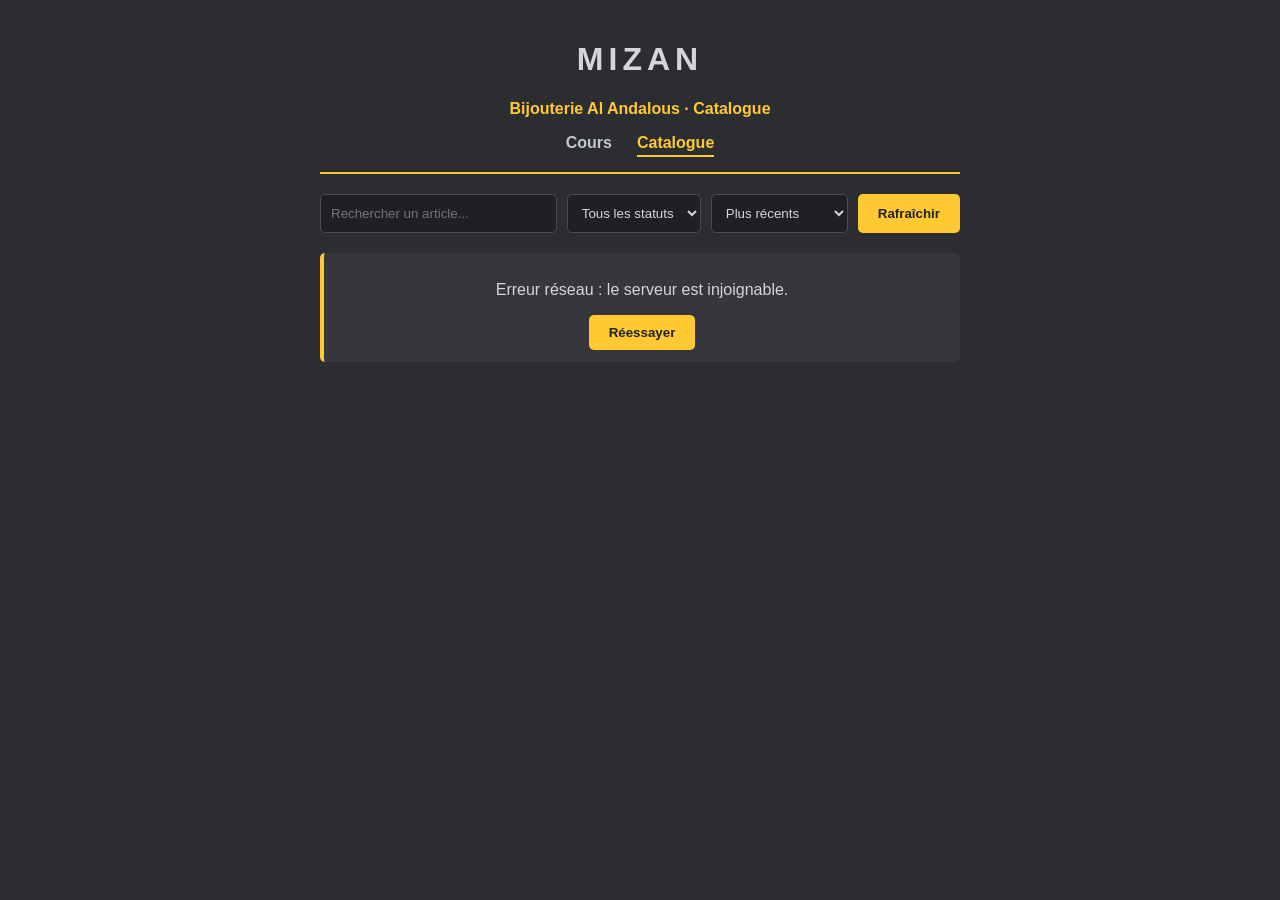
==== catalogue.html @ 118af807 "feat:us 01 and 02 done" ====
<!DOCTYPE html>
<html lang="fr">
<head>
    <meta charset="UTF-8">
    <meta name="viewport" content="width=device-width, initial-scale=1.0">
    <title>Catalogue — Bijouterie Al Andalous</title>
    <link rel="stylesheet" href="css/style.css">
</head>
<body>
    <div class="container">

        <!-- En-tête et menu -->
        <header class="site-header">
            <h1>Mizan</h1>
            <p class="subtitle">Bijouterie Al Andalous · Catalogue</p>
    <nav class="site-nav">
                <a href="index.html">Cours</a>
                <a href="catalogue.html" class="active">Catalogue</a>
            </nav>
        </header>

        <!-- Recherche, filtre et tri -->
        <div class="catalogue-controls">
            <input type="search" id="search-input" placeholder="Rechercher un article...">

            <select id="status-filter">
                <option value="all">Tous les statuts</option>
                <option value="available">Disponible</option>
                <option value="reserved">Réservé</option>
                <option value="sold">Vendu</option>
            </select>

            <select id="sort-select">
                <option value="date-desc">Plus récents</option>
                <option value="title-asc">Titre (A → Z)</option>
                <option value="price-asc">Prix croissant</option>
                <option value="price-desc">Prix décroissant</option>
            </select>

            <button id="refresh-btn">Rafraîchir</button>
        </div>

        <!-- Bandeau hors-ligne (US-07), caché au départ -->
        <div id="offline-banner" hidden></div>

        <!-- Message : chargement, erreur ou succès -->
        <div id="catalogue-status" hidden>
            <p id="catalogue-message"></p>
            <button id="catalogue-retry" hidden>Réessayer</button>
        </div>

        <!-- La liste des articles -->
        <div id="catalogue-container"></div>
                <!-- Bouton affiché quand la recherche ne trouve rien -->
        <div class="center">
            <button id="reset-filters" hidden>Réinitialiser les filtres</button>
        </div>

    </div>

    <script type="module" src="js/backoffice/app.js"></script>
</body>
</html>
---- css/style.css ----
/* ===== La page ===== */
body {
    font-family: Arial, sans-serif;
    background-color: #2b2d31;   /* gris foncé */
    color: #d4d6da;              /* argent */
    margin: 0;
    padding: 20px;
}

/* La boîte au centre du site */
.container {
    max-width: 640px;
    margin: 0 auto;
}
#last-update {
    text-align: center;
    color: #c4c7cc;
    font-size: 14px;
    margin-bottom: 15px;
}
/* ===== Le haut de la page ===== */
.site-header {
    text-align: center;
    border-bottom: 2px solid #ffc933;   /* ligne jaune */
    margin-bottom: 20px;
    padding-bottom: 15px;
}

h1 {
    color: #d4d6da;
    letter-spacing: 5px;
    text-transform: uppercase;
}

.subtitle {
    color: #ffc933;              /* jaune */
    font-weight: bold;
}

#datetime-container {
    color: #9a9da4;              /* gris clair */
    font-size: 14px;
}

/* ===== Devise et bouton ===== */
.controls {
    display: flex;
    justify-content: center;
    align-items: center;
    gap: 15px;
    margin-bottom: 20px;
}

.currency-group {
    display: flex;
    align-items: center;
    gap: 10px;
}

/* ===== Listes, champs et boutons ===== */
select, input {
    background-color: #1f2023;
    color: #d4d6da;
    border: 1px solid #4a4d54;
    border-radius: 5px;
    padding: 10px;
}

button {
    background-color: #ffc933;   /* jaune */
    color: #222222;
    border: none;
    border-radius: 5px;
    padding: 10px 20px;
    font-weight: bold;
    cursor: pointer;
}

button:hover {
    background-color: #e0ac12;   /* jaune plus foncé */
}

button:disabled {
    opacity: 0.5;
    cursor: not-allowed;
}

/* ===== Message de chargement ou d'erreur ===== */
#status {
    background-color: #35373c;
    border-left: 4px solid #ffc933;
    border-radius: 5px;
    padding: 12px;
    margin-bottom: 20px;
    text-align: center;
}

/* ===== Cartes de prix ===== */
.price-card {
    background-color: #35373c;
    border: 1px solid #4a4d54;
    border-radius: 10px;
    padding: 15px;
    margin-bottom: 12px;
    text-align: center;
}

.price-card h2 {
    color: #9a9da4;
    font-size: 14px;
    text-transform: uppercase;
}

.price-card h3 {
    font-size: 26px;
}

/* Hausse : trait vert à gauche */
.card-up {
    border-left: 6px solid #4ade80;
}

/* Baisse : trait rouge à gauche */
.card-down {
    border-left: 6px solid #f87171;
}

.trend-up {
    color: #4ade80;   /* vert */
}

.trend-down {
    color: #f87171;   /* rouge */
}

.variation-badge {
    font-weight: bold;
}

/* ===== Estimateur de bijou ===== */
.card {
    background-color: #35373c;
    border: 1px solid #4a4d54;
    border-radius: 10px;
    padding: 20px;
    margin-top: 20px;
}

.card h3 {
    color: #ffc933;
    text-align: center;
}

.form-group {
    display: flex;
    flex-direction: column;
    margin-bottom: 12px;
}

.form-group label {
    color: #9a9da4;
    margin-bottom: 5px;
}

.card select,
.card input {
    width: 100%;
    box-sizing: border-box;
}

.card p {
    text-align: center;
}

#estimate {
    color: #ffc933;
    font-weight: bold;
    font-size: 20px;
}

/* Message d'erreur sous le champ poids */
.error {
    color: #f87171;
    font-size: 14px;
}
css
/* Contour jaune quand on clique dans un champ */
select:focus, input:focus {
    outline: none;
    border-color: #ffc933;
}

/* ===== Historique ===== */
.history-buttons {
    display: flex;
    justify-content: center;
    gap: 10px;
    margin-bottom: 15px;
}

/* Le graphique : barres côte à côte, collées en bas */
#history-chart {
    display: flex;
    align-items: flex-end;
    gap: 4px;
    height: 180px;
    padding: 10px 10px 0 10px;
    border-bottom: 2px solid #ffc933;
}

.history-column {
    flex: 1;
    height: 100%;
    display: flex;
    align-items: flex-end;
}

.history-bar {
    width: 100%;
    background-color: #ffc933;
    border-radius: 3px 3px 0 0;
}

/* Les dates sous le graphique */
#history-labels {
    display: flex;
    gap: 4px;
    padding: 0 10px;
}

#history-labels div {
    flex: 1;
    text-align: center;
    font-size: 11px;
    color: #c4c7cc;
    margin-top: 6px;
}

/* ===== Menu entre les pages ===== */
.site-nav {
    display: flex;
    justify-content: center;
    gap: 25px;
    margin-top: 14px;
}

.site-nav a {
    color: #c4c7cc;
    text-decoration: none;
    font-weight: bold;
    padding-bottom: 3px;
    border-bottom: 2px solid transparent;
}

.site-nav a:hover,
.site-nav a.active {
    color: #ffc933;
    border-bottom: 2px solid #ffc933;
}

/* ===== Barre de recherche, filtre et tri du catalogue ===== */
.catalogue-controls {
    display: flex;
    flex-wrap: wrap;
    gap: 10px;
    margin-bottom: 20px;
}

.catalogue-controls input {
    flex: 1;
    min-width: 180px;
}
/* ===== Messages du catalogue ===== */
#catalogue-status {
    background-color: #35373c;
    border-left: 4px solid #ffc933;
    border-radius: 5px;
    padding: 12px;
    margin-bottom: 20px;
    text-align: center;
}

.empty-message {
    text-align: center;
    color: #c4c7cc;
}

/* ===== Cartes des articles ===== */
.article-card {
    background-color: #35373c;
    border: 1px solid #4a4d54;
    border-radius: 10px;
    padding: 16px 20px;
    margin-bottom: 12px;
}

.article-card h3 {
    margin: 0 0 8px 0;
    color: #ffc933;
}

.article-description {
    margin: 8px 0;
    color: #c4c7cc;
}

.article-price {
    margin: 8px 0 0 0;
    font-size: 20px;
    font-weight: bold;
}

.article-date {
    margin: 4px 0 0 0;
    font-size: 13px;
    color: #9a9da4;
}

/* Les étiquettes de statut */
.badge {
    display: inline-block;
    padding: 3px 10px;
    border-radius: 12px;
    font-size: 12px;
    font-weight: bold;
}

.badge-available { background-color: #4ade80; color: #1a1a1a; }
.badge-reserved  { background-color: #ffc933; color: #1a1a1a; }
.badge-sold      { background-color: #9a9da4; color: #1a1a1a; }
.center {
    text-align: center;
}
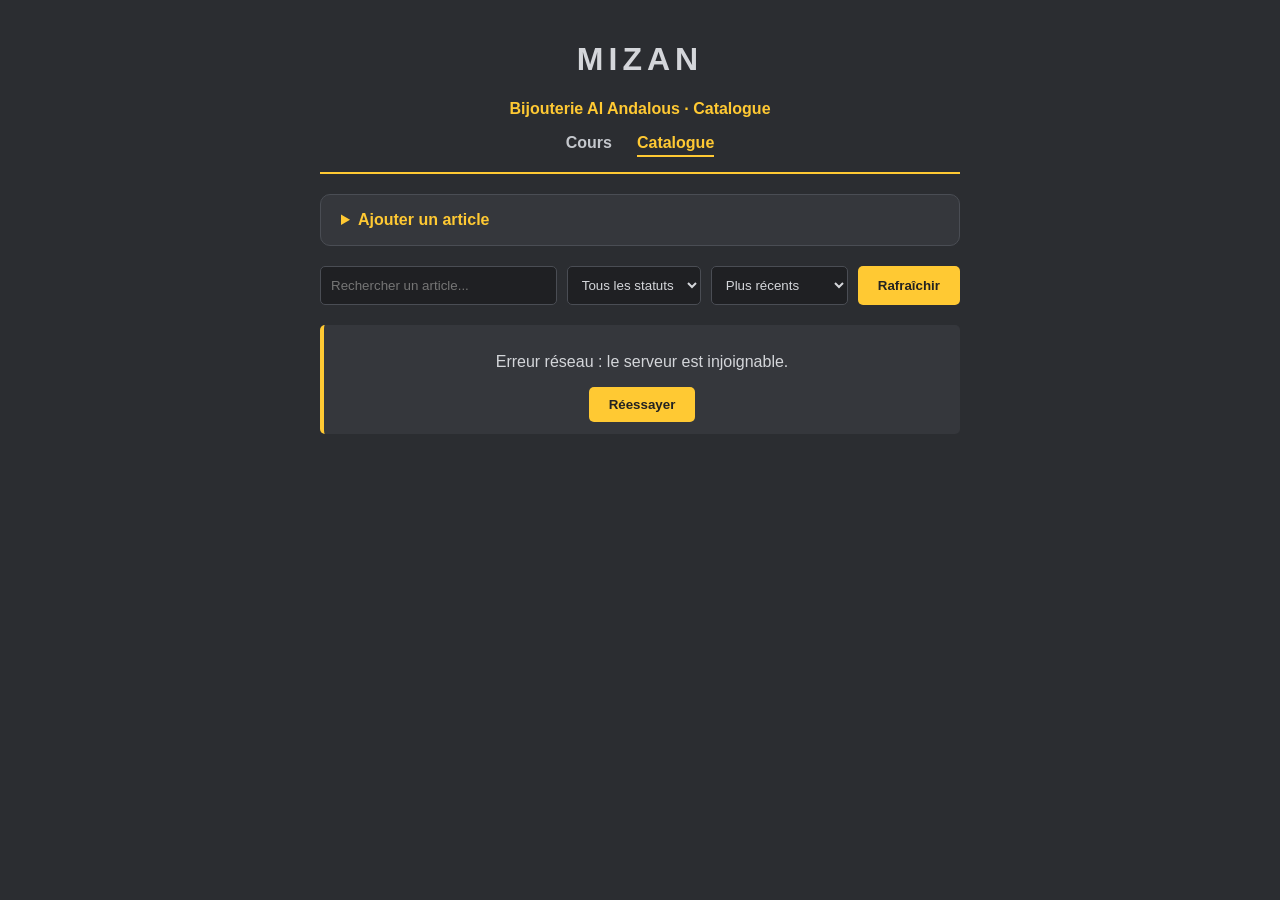
==== commit 781f2b63: "us-03 : création d'un article avec formulaire validé" ====
--- a/catalogue.html
+++ b/catalogue.html
@@ -18,6 +18,41 @@
                 <a href="catalogue.html" class="active">Catalogue</a>
             </nav>
         </header>
+                <!-- Formulaire : ajouter un article -->
+        <details class="form-card" id="form-section">
+            <summary>Ajouter un article</summary>
+
+            <form id="article-form" novalidate>
+                <div class="form-group">
+                    <label for="article-title">Titre</label>
+                    <input type="text" id="article-title" autocomplete="off">
+                    <p class="field-error" id="title-error"></p>
+                </div>
+
+                <div class="form-group">
+                    <label for="article-description">Description</label>
+                    <textarea id="article-description" rows="3"></textarea>
+                    <p class="field-error" id="description-error"></p>
+                </div>
+
+                <div class="form-group">
+                    <label for="article-price">Prix (MAD)</label>
+                    <input type="number" id="article-price" step="0.01">
+                    <p class="field-error" id="price-error"></p>
+                </div>
+
+                <div class="form-group">
+                    <label for="article-status">Statut</label>
+                    <select id="article-status" autocomplete="off">
+                        <option value="available">Disponible</option>
+                        <option value="reserved">Réservé</option>
+                        <option value="sold">Vendu</option>
+                    </select>
+                </div>
+
+                <button type="submit" id="article-submit">Ajouter l'article</button>
+            </form>
+        </details>
 
         <!-- Recherche, filtre et tri -->
         <div class="catalogue-controls">
@@ -45,6 +80,8 @@
 
         <!-- Message : chargement, erreur ou succès -->
         <div id="catalogue-status" hidden>
+                    <!-- Message après une action (ajout, modification, suppression) -->
+        <p id="action-message" hidden></p>
             <p id="catalogue-message"></p>
             <button id="catalogue-retry" hidden>Réessayer</button>
         </div>
--- a/css/style.css
+++ b/css/style.css
@@ -330,4 +330,84 @@
 .badge-sold      { background-color: #9a9da4; color: #1a1a1a; }
 .center {
     text-align: center;
+}
+/* ===== Formulaire d'ajout ===== */
+.form-card {
+    background-color: #35373c;
+    border: 1px solid #4a4d54;
+    border-radius: 10px;
+    padding: 16px 20px;
+    margin-bottom: 20px;
+}
+
+.form-card summary {
+    cursor: pointer;
+    font-weight: bold;
+    color: #ffc933;
+}
+
+.form-card form {
+    margin-top: 15px;
+}
+
+.form-card input,
+.form-card textarea,
+.form-card select {
+    width: 100%;
+    box-sizing: border-box;
+}
+
+textarea {
+    padding: 10px;
+    font-size: 0.95rem;
+    font-family: inherit;
+    border-radius: 6px;
+    border: 1px solid #4a4d54;
+    background-color: #1f2023;
+    color: #d4d6da;
+    resize: vertical;
+}
+
+.field-error {
+    color: #f87171;
+    font-size: 13px;
+    min-height: 16px;
+    margin: 4px 0 0 0;
+}
+
+/* ===== Message après une action ===== */
+.action-message {
+    padding: 12px;
+    border-radius: 6px;
+    margin-bottom: 20px;
+    text-align: center;
+    font-weight: bold;
+}
+
+.action-message.success {
+    background-color: #16351f;
+    border-left: 4px solid #4ade80;
+}
+
+.action-message.error {
+    background-color: #3b1d1d;
+    border-left: 4px solid #f87171;
+}
+
+/* ===== Petit cercle qui tourne pendant l'envoi ===== */
+button.loading::after {
+    content: "";
+    display: inline-block;
+    width: 12px;
+    height: 12px;
+    margin-left: 8px;
+    border: 2px solid #1a1a1a;
+    border-top-color: transparent;
+    border-radius: 50%;
+    animation: spin 0.8s linear infinite;
+    vertical-align: middle;
+}
+
+@keyframes spin {
+    to { transform: rotate(360deg); }
 }
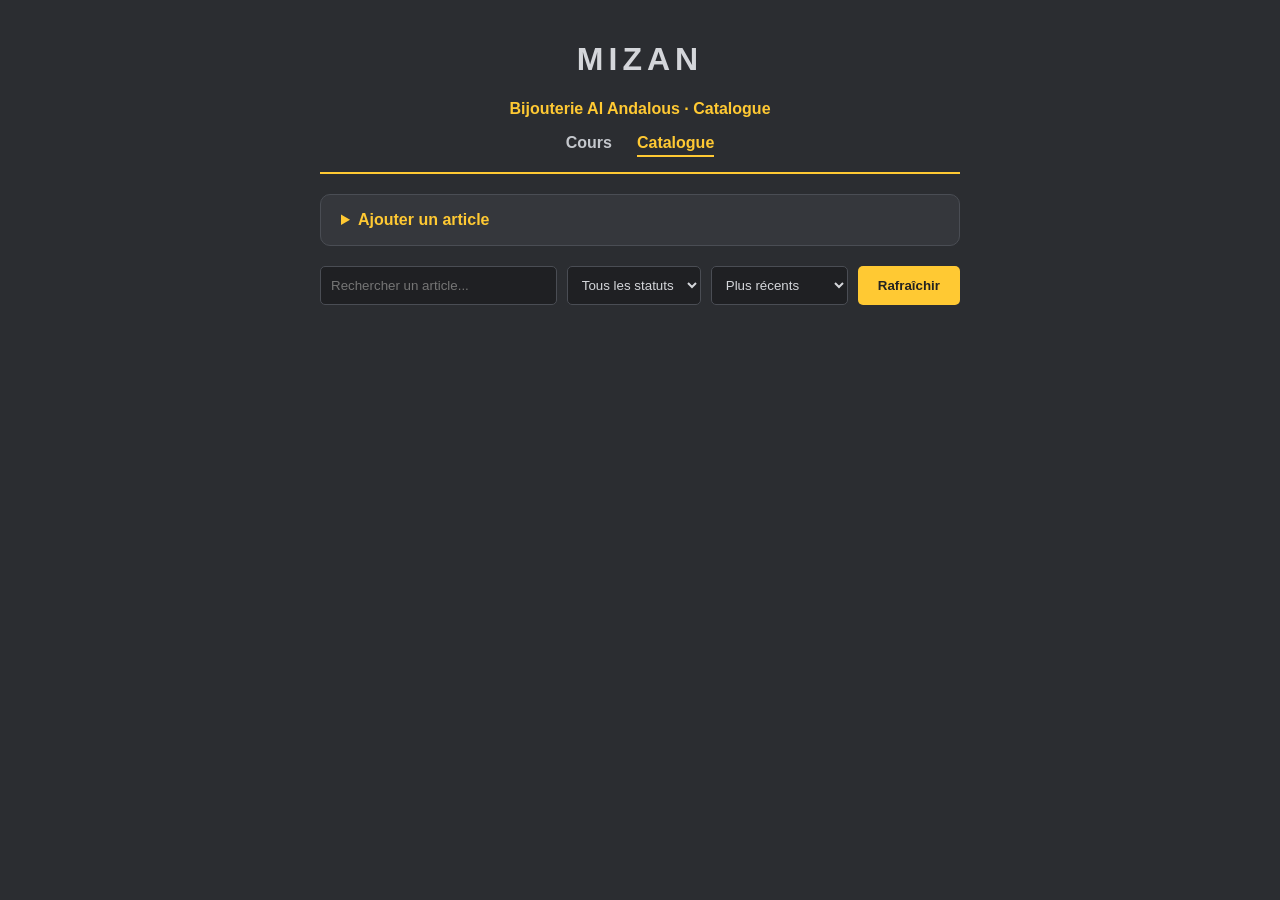
==== commit 5746ce95: "us-06 : squelette de chargement et erreurs différenciées" ====
--- a/catalogue.html
+++ b/catalogue.html
@@ -20,7 +20,7 @@
         </header>
                 <!-- Formulaire : ajouter un article -->
         <details class="form-card" id="form-section">
-            <summary>Ajouter un article</summary>
+                        <summary id="form-title">Ajouter un article</summary>
 
             <form id="article-form" novalidate>
                 <div class="form-group">
@@ -51,6 +51,7 @@
                 </div>
 
                 <button type="submit" id="article-submit">Ajouter l'article</button>
+                                <button type="button" id="article-cancel" hidden>Annuler la modification</button>
             </form>
         </details>
 
@@ -79,8 +80,12 @@
         <div id="offline-banner" hidden></div>
 
         <!-- Message : chargement, erreur ou succès -->
+               <!-- Message : chargement ou erreur -->
         <div id="catalogue-status" hidden>
-                    <!-- Message après une action (ajout, modification, suppression) -->
+            <p id="catalogue-message"></p>
+            <p id="catalogue-hint" hidden></p>
+            <button id="catalogue-retry" hidden>Réessayer</button>
+        </div>
         <p id="action-message" hidden></p>
             <p id="catalogue-message"></p>
             <button id="catalogue-retry" hidden>Réessayer</button>
@@ -94,7 +99,17 @@
         </div>
 
     </div>
-
+    <!-- Fenêtre de confirmation (cachée au départ) -->
+    <div id="modal-overlay" class="modal-overlay" hidden>
+        <div class="modal" role="dialog" aria-modal="true" aria-labelledby="modal-title">
+            <h3 id="modal-title"></h3>
+            <p id="modal-text"></p>
+            <div class="modal-buttons">
+                <button id="modal-cancel">Annuler</button>
+                <button id="modal-confirm" class="btn-danger">Supprimer</button>
+            </div>
+        </div>
+    </div>
     <script type="module" src="js/backoffice/app.js"></script>
 </body>
 </html>
--- a/css/style.css
+++ b/css/style.css
@@ -410,4 +410,117 @@
 
 @keyframes spin {
     to { transform: rotate(360deg); }
+}
+/* ===== Changement rapide sur la carte ===== */
+.article-actions {
+    flex-wrap: wrap;
+}
+
+.quick-edit {
+    display: flex;
+    flex-wrap: wrap;
+    align-items: center;
+    gap: 8px;
+    margin-top: 12px;
+    padding-top: 12px;
+    border-top: 1px solid #4a4d54;
+}
+
+.quick-edit .price-input {
+    width: 110px;
+}
+
+/* Message "en cours" */
+.action-message.info {
+    background-color: #35373c;
+    border-left: 4px solid #ffc933;
+}
+/* ===== Fenêtre de confirmation ===== */
+.modal-overlay {
+    position: fixed;
+    top: 0;
+    left: 0;
+    width: 100%;
+    height: 100%;
+    background-color: rgba(0, 0, 0, 0.6);
+    display: flex;
+    justify-content: center;
+    align-items: center;
+    z-index: 100;
+}
+
+.modal-overlay[hidden] {
+    display: none;
+}
+
+.modal {
+    background-color: #35373c;
+    border: 1px solid #4a4d54;
+    border-radius: 10px;
+    padding: 24px;
+    max-width: 380px;
+    width: 90%;
+    text-align: center;
+}
+
+.modal h3 {
+    margin-top: 0;
+    color: #ffc933;
+}
+
+.modal-buttons {
+    display: flex;
+    justify-content: center;
+    gap: 12px;
+    margin-top: 20px;
+}
+
+.btn-danger {
+    background-color: #f87171;
+    border-color: #f87171;
+    color: #1a1a1a;
+}
+
+.btn-danger:hover {
+    background-color: #ef4444;
+    border-color: #ef4444;
+}
+/* ===== Bandeau hors-ligne ===== */
+#offline-banner {
+    background-color: #3b2f10;
+    border-left: 4px solid #ffc933;
+    border-radius: 6px;
+    padding: 10px;
+    margin-bottom: 20px;
+    text-align: center;
+    font-size: 14px;
+}
+/* ===== Squelette de chargement ===== */
+.skeleton-card {
+    height: 130px;
+    border-radius: 10px;
+    margin-bottom: 12px;
+    background: linear-gradient(90deg, #35373c 25%, #404247 50%, #35373c 75%);
+    background-size: 200% 100%;
+    animation: skeleton-pulse 1.2s infinite;
+}
+
+@keyframes skeleton-pulse {
+    from { background-position: 200% 0; }
+    to   { background-position: -200% 0; }
+}
+
+/* ===== Erreur : trait rouge, titre en gras, conseil en gris ===== */
+#catalogue-status.is-error {
+    border-left-color: #f87171;
+}
+
+#catalogue-status.is-error #catalogue-message {
+    font-weight: bold;
+}
+
+#catalogue-hint {
+    margin: 6px 0 12px 0;
+    font-size: 14px;
+    color: #c4c7cc;
 }
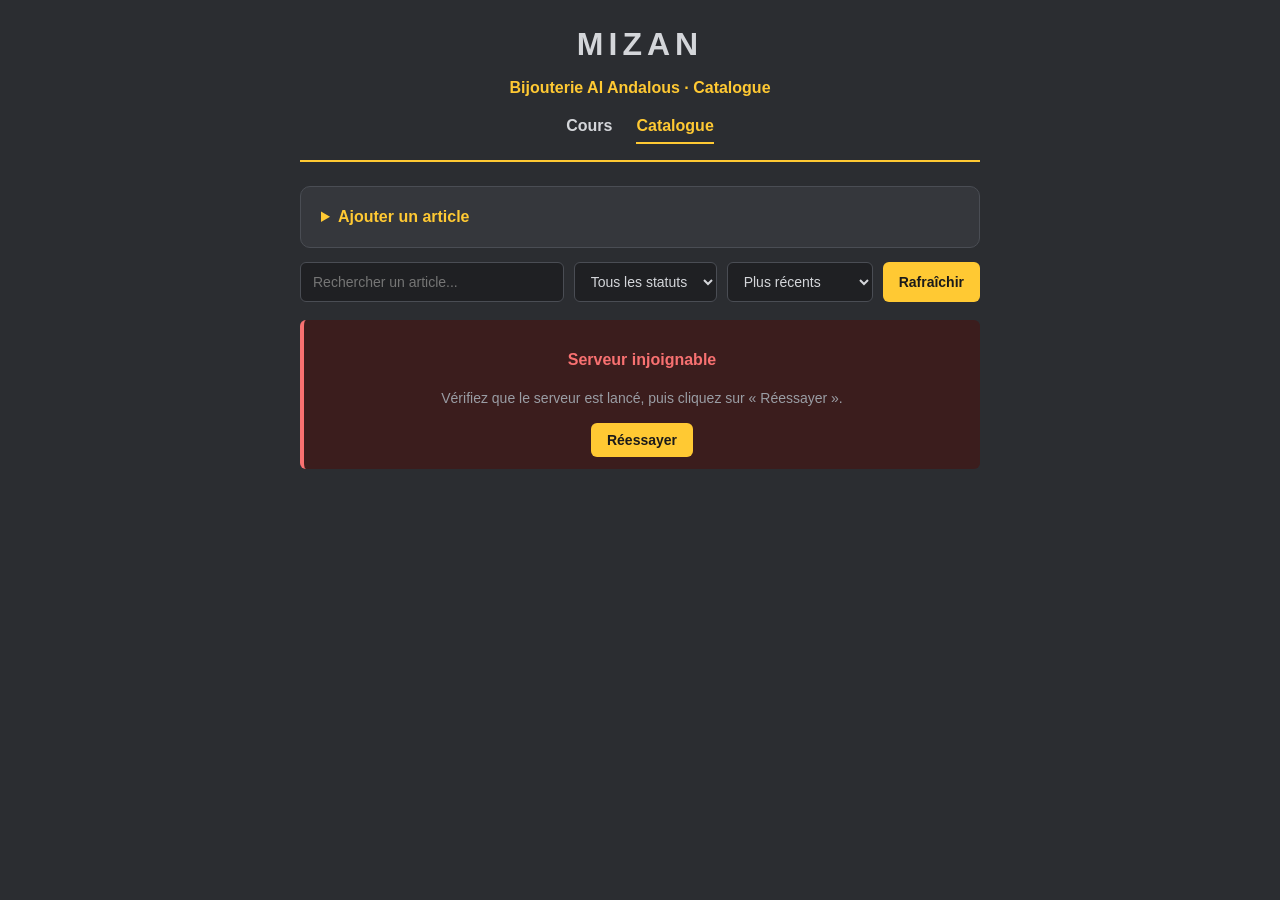
==== commit 35b51ec1: "us-02 et us-05: detail d article et suppression optimiste avec modale" ====
--- a/catalogue.html
+++ b/catalogue.html
@@ -110,6 +110,17 @@
             </div>
         </div>
     </div>
+    <!-- Fenêtre de détail d'un article (cachée au départ) -->
+    <div id="detail-overlay" class="modal-overlay" hidden>
+        <div class="modal detail-modal" role="dialog" aria-modal="true" aria-labelledby="detail-title">
+            <h3 id="detail-title">Détail de l'article</h3>
+            <div id="detail-body"></div>
+            <div class="modal-buttons">
+                <button id="detail-retry" hidden>Réessayer</button>
+                <button id="detail-close">Fermer</button>
+            </div>
+        </div>
+    </div>
     <script type="module" src="js/backoffice/app.js"></script>
 </body>
 </html>
--- a/css/style.css
+++ b/css/style.css
@@ -1,83 +1,133 @@
-/* ===== La page ===== */
+/* =========================================================
+   1. COULEURS DU SITE (Variables faciles à modifier)
+   ========================================================= */
+:root {
+    --bg-page: #2b2d31;       /* Fond principal gris foncé */
+    --bg-card: #35373c;       /* Fond des cartes */
+    --bg-input: #1f2023;      /* Fond des champs de saisie */
+    --border-color: #4a4d54;  /* Couleur des bordures */
+    --text-main: #d4d6da;     /* Texte principal clair */
+    --text-muted: #9a9da4;    /* Texte secondaire gris */
+    --gold: #ffc933;          /* Couleur or principale */
+    --gold-hover: #e0ac12;    /* Couleur or au survol */
+    --green: #4ade80;         /* Succès / Disponible */
+    --red: #f87171;           /* Erreur / Supprimer */
+}
+
+/* =========================================================
+   2. BASE & MISE EN PAGE GÉNÉRALE
+   ========================================================= */
+* {
+    box-sizing: border-box;
+}
+
 body {
     font-family: Arial, sans-serif;
-    background-color: #2b2d31;   /* gris foncé */
-    color: #d4d6da;              /* argent */
+    background-color: var(--bg-page);
+    color: var(--text-main);
     margin: 0;
     padding: 20px;
-}
-
-/* La boîte au centre du site */
-.container {
-    max-width: 640px;
+    line-height: 1.5;
+}
+
+/* Centre le contenu de la page (680px max) */
+.container,
+main,
+section {
+    max-width: 680px;
     margin: 0 auto;
 }
-#last-update {
-    text-align: center;
-    color: #c4c7cc;
-    font-size: 14px;
-    margin-bottom: 15px;
-}
-/* ===== Le haut de la page ===== */
+
+.center {
+    text-align: center;
+}
+
+/* =========================================================
+   3. EN-TÊTE & MENU DE NAVIGATION
+   ========================================================= */
 .site-header {
     text-align: center;
-    border-bottom: 2px solid #ffc933;   /* ligne jaune */
-    margin-bottom: 20px;
-    padding-bottom: 15px;
+    border-bottom: 2px solid var(--gold);
+    margin-bottom: 24px;
+    padding-bottom: 16px;
 }
 
 h1 {
-    color: #d4d6da;
     letter-spacing: 5px;
     text-transform: uppercase;
+    margin: 0 0 8px 0;
 }
 
 .subtitle {
-    color: #ffc933;              /* jaune */
-    font-weight: bold;
-}
-
-#datetime-container {
-    color: #9a9da4;              /* gris clair */
-    font-size: 14px;
-}
-
-/* ===== Devise et bouton ===== */
-.controls {
+    color: var(--gold);
+    font-weight: bold;
+    margin: 0;
+}
+
+#datetime-container,
+#last-update {
+    color: var(--text-muted);
+    font-size: 14px;
+    text-align: center;
+    margin: 8px 0;
+}
+
+.site-nav {
     display: flex;
     justify-content: center;
-    align-items: center;
-    gap: 15px;
-    margin-bottom: 20px;
-}
-
-.currency-group {
-    display: flex;
-    align-items: center;
-    gap: 10px;
-}
-
-/* ===== Listes, champs et boutons ===== */
-select, input {
-    background-color: #1f2023;
-    color: #d4d6da;
-    border: 1px solid #4a4d54;
-    border-radius: 5px;
-    padding: 10px;
+    gap: 24px;
+    margin-top: 14px;
+}
+
+.site-nav a {
+    color: var(--text-main);
+    text-decoration: none;
+    font-weight: bold;
+    padding-bottom: 4px;
+    border-bottom: 2px solid transparent;
+}
+
+.site-nav a:hover,
+.site-nav a.active {
+    color: var(--gold);
+    border-bottom-color: var(--gold);
+}
+
+/* =========================================================
+   4. CHAMPS DE SAISIE & BOUTONS
+   ========================================================= */
+input, select, textarea {
+    background-color: var(--bg-input);
+    color: var(--text-main);
+    border: 1px solid var(--border-color);
+    border-radius: 6px;
+    padding: 10px 12px;
+    font-family: inherit;
+    font-size: 14px;
+}
+
+input:focus, select:focus, textarea:focus {
+    outline: none;
+    border-color: var(--gold);
+}
+
+textarea {
+    resize: vertical;
 }
 
 button {
-    background-color: #ffc933;   /* jaune */
-    color: #222222;
+    background-color: var(--gold);
+    color: #1a1a1a;
     border: none;
-    border-radius: 5px;
-    padding: 10px 20px;
-    font-weight: bold;
+    border-radius: 6px;
+    padding: 9px 16px;
+    font-weight: bold;
+    font-size: 14px;
     cursor: pointer;
 }
 
 button:hover {
-    background-color: #e0ac12;   /* jaune plus foncé */
+    background-color: var(--gold-hover);
 }
 
 button:disabled {
@@ -85,316 +135,16 @@
     cursor: not-allowed;
 }
 
-/* ===== Message de chargement ou d'erreur ===== */
-#status {
-    background-color: #35373c;
-    border-left: 4px solid #ffc933;
-    border-radius: 5px;
-    padding: 12px;
-    margin-bottom: 20px;
-    text-align: center;
-}
-
-/* ===== Cartes de prix ===== */
-.price-card {
-    background-color: #35373c;
-    border: 1px solid #4a4d54;
-    border-radius: 10px;
-    padding: 15px;
-    margin-bottom: 12px;
-    text-align: center;
-}
-
-.price-card h2 {
-    color: #9a9da4;
-    font-size: 14px;
-    text-transform: uppercase;
-}
-
-.price-card h3 {
-    font-size: 26px;
-}
-
-/* Hausse : trait vert à gauche */
-.card-up {
-    border-left: 6px solid #4ade80;
-}
-
-/* Baisse : trait rouge à gauche */
-.card-down {
-    border-left: 6px solid #f87171;
-}
-
-.trend-up {
-    color: #4ade80;   /* vert */
-}
-
-.trend-down {
-    color: #f87171;   /* rouge */
-}
-
-.variation-badge {
-    font-weight: bold;
-}
-
-/* ===== Estimateur de bijou ===== */
-.card {
-    background-color: #35373c;
-    border: 1px solid #4a4d54;
-    border-radius: 10px;
-    padding: 20px;
-    margin-top: 20px;
-}
-
-.card h3 {
-    color: #ffc933;
-    text-align: center;
-}
-
-.form-group {
-    display: flex;
-    flex-direction: column;
-    margin-bottom: 12px;
-}
-
-.form-group label {
-    color: #9a9da4;
-    margin-bottom: 5px;
-}
-
-.card select,
-.card input {
-    width: 100%;
-    box-sizing: border-box;
-}
-
-.card p {
-    text-align: center;
-}
-
-#estimate {
-    color: #ffc933;
-    font-weight: bold;
-    font-size: 20px;
-}
-
-/* Message d'erreur sous le champ poids */
-.error {
-    color: #f87171;
-    font-size: 14px;
-}
-css
-/* Contour jaune quand on clique dans un champ */
-select:focus, input:focus {
-    outline: none;
-    border-color: #ffc933;
-}
-
-/* ===== Historique ===== */
-.history-buttons {
-    display: flex;
-    justify-content: center;
-    gap: 10px;
-    margin-bottom: 15px;
-}
-
-/* Le graphique : barres côte à côte, collées en bas */
-#history-chart {
-    display: flex;
-    align-items: flex-end;
-    gap: 4px;
-    height: 180px;
-    padding: 10px 10px 0 10px;
-    border-bottom: 2px solid #ffc933;
-}
-
-.history-column {
-    flex: 1;
-    height: 100%;
-    display: flex;
-    align-items: flex-end;
-}
-
-.history-bar {
-    width: 100%;
-    background-color: #ffc933;
-    border-radius: 3px 3px 0 0;
-}
-
-/* Les dates sous le graphique */
-#history-labels {
-    display: flex;
-    gap: 4px;
-    padding: 0 10px;
-}
-
-#history-labels div {
-    flex: 1;
-    text-align: center;
-    font-size: 11px;
-    color: #c4c7cc;
-    margin-top: 6px;
-}
-
-/* ===== Menu entre les pages ===== */
-.site-nav {
-    display: flex;
-    justify-content: center;
-    gap: 25px;
-    margin-top: 14px;
-}
-
-.site-nav a {
-    color: #c4c7cc;
-    text-decoration: none;
-    font-weight: bold;
-    padding-bottom: 3px;
-    border-bottom: 2px solid transparent;
-}
-
-.site-nav a:hover,
-.site-nav a.active {
-    color: #ffc933;
-    border-bottom: 2px solid #ffc933;
-}
-
-/* ===== Barre de recherche, filtre et tri du catalogue ===== */
-.catalogue-controls {
-    display: flex;
-    flex-wrap: wrap;
-    gap: 10px;
-    margin-bottom: 20px;
-}
-
-.catalogue-controls input {
-    flex: 1;
-    min-width: 180px;
-}
-/* ===== Messages du catalogue ===== */
-#catalogue-status {
-    background-color: #35373c;
-    border-left: 4px solid #ffc933;
-    border-radius: 5px;
-    padding: 12px;
-    margin-bottom: 20px;
-    text-align: center;
-}
-
-.empty-message {
-    text-align: center;
-    color: #c4c7cc;
-}
-
-/* ===== Cartes des articles ===== */
-.article-card {
-    background-color: #35373c;
-    border: 1px solid #4a4d54;
-    border-radius: 10px;
-    padding: 16px 20px;
-    margin-bottom: 12px;
-}
-
-.article-card h3 {
-    margin: 0 0 8px 0;
-    color: #ffc933;
-}
-
-.article-description {
-    margin: 8px 0;
-    color: #c4c7cc;
-}
-
-.article-price {
-    margin: 8px 0 0 0;
-    font-size: 20px;
-    font-weight: bold;
-}
-
-.article-date {
-    margin: 4px 0 0 0;
-    font-size: 13px;
-    color: #9a9da4;
-}
-
-/* Les étiquettes de statut */
-.badge {
-    display: inline-block;
-    padding: 3px 10px;
-    border-radius: 12px;
-    font-size: 12px;
-    font-weight: bold;
-}
-
-.badge-available { background-color: #4ade80; color: #1a1a1a; }
-.badge-reserved  { background-color: #ffc933; color: #1a1a1a; }
-.badge-sold      { background-color: #9a9da4; color: #1a1a1a; }
-.center {
-    text-align: center;
-}
-/* ===== Formulaire d'ajout ===== */
-.form-card {
-    background-color: #35373c;
-    border: 1px solid #4a4d54;
-    border-radius: 10px;
-    padding: 16px 20px;
-    margin-bottom: 20px;
-}
-
-.form-card summary {
-    cursor: pointer;
-    font-weight: bold;
-    color: #ffc933;
-}
-
-.form-card form {
-    margin-top: 15px;
-}
-
-.form-card input,
-.form-card textarea,
-.form-card select {
-    width: 100%;
-    box-sizing: border-box;
-}
-
-textarea {
-    padding: 10px;
-    font-size: 0.95rem;
-    font-family: inherit;
-    border-radius: 6px;
-    border: 1px solid #4a4d54;
-    background-color: #1f2023;
-    color: #d4d6da;
-    resize: vertical;
-}
-
-.field-error {
-    color: #f87171;
-    font-size: 13px;
-    min-height: 16px;
-    margin: 4px 0 0 0;
-}
-
-/* ===== Message après une action ===== */
-.action-message {
-    padding: 12px;
-    border-radius: 6px;
-    margin-bottom: 20px;
-    text-align: center;
-    font-weight: bold;
-}
-
-.action-message.success {
-    background-color: #16351f;
-    border-left: 4px solid #4ade80;
-}
-
-.action-message.error {
-    background-color: #3b1d1d;
-    border-left: 4px solid #f87171;
-}
-
-/* ===== Petit cercle qui tourne pendant l'envoi ===== */
+.btn-danger {
+    background-color: var(--red);
+    color: #1a1a1a;
+}
+
+.btn-danger:hover {
+    background-color: #ef4444;
+}
+
+/* Petit cercle qui tourne pendant un chargement */
 button.loading::after {
     content: "";
     display: inline-block;
@@ -411,9 +161,155 @@
 @keyframes spin {
     to { transform: rotate(360deg); }
 }
-/* ===== Changement rapide sur la carte ===== */
+
+/* =========================================================
+   5. CARTES COMMUNES (Mizan 1 + Formulaire + Catalogue)
+   ========================================================= */
+.card,
+.price-card,
+.form-card,
+.article-card {
+    background-color: var(--bg-card);
+    border: 1px solid var(--border-color);
+    border-radius: 10px;
+    padding: 18px 20px;
+    margin-bottom: 14px;
+}
+
+/* --- Spécifique Mizan 1 (Cours & Estimateur) --- */
+.controls {
+    display: flex;
+    justify-content: center;
+    align-items: center;
+    gap: 15px;
+    margin-bottom: 20px;
+}
+
+.price-card { text-align: center; }
+.price-card h2 { color: var(--text-muted); font-size: 14px; text-transform: uppercase; }
+.price-card h3 { font-size: 26px; }
+.card-up { border-left: 6px solid var(--green); }
+.card-down { border-left: 6px solid var(--red); }
+.trend-up { color: var(--green); }
+.trend-down { color: var(--red); }
+.variation-badge { font-weight: bold; }
+
+.card h3 { color: var(--gold); text-align: center; }
+#estimate { color: var(--gold); font-weight: bold; font-size: 20px; text-align: center; }
+
+/* Graphique historique Mizan 1 */
+.history-buttons { display: flex; justify-content: center; gap: 10px; margin-bottom: 15px; }
+#history-chart {
+    display: flex;
+    align-items: flex-end;
+    gap: 4px;
+    height: 180px;
+    padding: 10px 10px 0 10px;
+    border-bottom: 2px solid var(--gold);
+}
+.history-column { flex: 1; height: 100%; display: flex; align-items: flex-end; }
+.history-bar { width: 100%; background-color: var(--gold); border-radius: 3px 3px 0 0; }
+#history-labels { display: flex; gap: 4px; padding: 0 10px; }
+#history-labels div { flex: 1; text-align: center; font-size: 11px; color: var(--text-muted); margin-top: 6px; }
+
+/* =========================================================
+   6. FORMULAIRES & BARRE DE RECHERCHE (Mizan 2)
+   ========================================================= */
+.form-card summary {
+    cursor: pointer;
+    font-weight: bold;
+    color: var(--gold);
+}
+
+.form-card form {
+    margin-top: 16px;
+}
+
+.form-group {
+    display: flex;
+    flex-direction: column;
+    margin-bottom: 12px;
+}
+
+.form-group label {
+    color: var(--text-muted);
+    font-size: 14px;
+    margin-bottom: 5px;
+}
+
+.form-card input,
+.form-card textarea,
+.form-card select,
+.card input,
+.card select {
+    width: 100%;
+}
+
+.error,
+.field-error {
+    color: var(--red);
+    font-size: 13px;
+    margin-top: 4px;
+}
+
+.catalogue-controls {
+    display: flex;
+    flex-wrap: wrap;
+    gap: 10px;
+    margin-bottom: 18px;
+}
+
+.catalogue-controls input {
+    flex: 1;
+    min-width: 180px;
+}
+
+/* =========================================================
+   7. CARTES D'ARTICLES DU CATALOGUE
+   ========================================================= */
+.article-card h3 {
+    margin: 0 0 8px 0;
+    color: var(--gold);
+    font-size: 18px;
+}
+
+.article-description {
+    margin: 8px 0;
+    color: var(--text-main);
+    font-size: 14px;
+}
+
+.article-price {
+    margin: 10px 0 4px 0;
+    font-size: 20px;
+    font-weight: bold;
+}
+
+.article-date {
+    margin: 0 0 12px 0;
+    font-size: 13px;
+    color: var(--text-muted);
+}
+
+/* Badges de statut */
+.badge {
+    display: inline-block;
+    padding: 3px 10px;
+    border-radius: 12px;
+    font-size: 12px;
+    font-weight: bold;
+}
+
+.badge-available { background-color: var(--green); color: #1a1a1a; }
+.badge-reserved  { background-color: var(--gold);  color: #1a1a1a; }
+.badge-sold      { background-color: var(--text-muted); color: #1a1a1a; }
+
+/* Boutons d'action bien espacés */
 .article-actions {
+    display: flex;
     flex-wrap: wrap;
+    gap: 8px;
+    margin-top: 12px;
 }
 
 .quick-edit {
@@ -423,29 +319,74 @@
     gap: 8px;
     margin-top: 12px;
     padding-top: 12px;
-    border-top: 1px solid #4a4d54;
+    border-top: 1px solid var(--border-color);
 }
 
 .quick-edit .price-input {
     width: 110px;
 }
 
-/* Message "en cours" */
-.action-message.info {
-    background-color: #35373c;
-    border-left: 4px solid #ffc933;
-}
-/* ===== Fenêtre de confirmation ===== */
+/* =========================================================
+   8. MESSAGES D'ÉTAT, BANDEAU HORS-LIGNE & SQUELETTES
+   ========================================================= */
+#status,
+#catalogue-status,
+#offline-banner,
+.action-message {
+    background-color: var(--bg-card);
+    border-left: 4px solid var(--gold);
+    border-radius: 6px;
+    padding: 12px 16px;
+    margin-bottom: 18px;
+    text-align: center;
+}
+
+#offline-banner { background-color: #3b2f10; font-size: 14px; }
+.action-message { font-weight: bold; }
+.action-message.success { background-color: #16351f; border-left-color: var(--green); }
+.action-message.error,
+#catalogue-status.is-error { background-color: #3b1d1d; border-left-color: var(--red); }
+
+#catalogue-status.is-error #catalogue-message,
+.detail-error-title {
+    font-weight: bold;
+    color: var(--red);
+}
+
+#catalogue-hint,
+.empty-message,
+.detail-loading {
+    font-size: 14px;
+    color: var(--text-muted);
+    text-align: center;
+}
+
+/* Squelette de chargement */
+.skeleton-card {
+    height: 140px;
+    border-radius: 10px;
+    margin-bottom: 14px;
+    background: linear-gradient(90deg, #35373c 25%, #404247 50%, #35373c 75%);
+    background-size: 200% 100%;
+    animation: skeleton-pulse 1.2s infinite;
+}
+
+@keyframes skeleton-pulse {
+    from { background-position: 200% 0; }
+    to   { background-position: -200% 0; }
+}
+
+/* =========================================================
+   9. FENÊTRES MODALES (Confirmation & Détail)
+   ========================================================= */
 .modal-overlay {
     position: fixed;
-    top: 0;
-    left: 0;
-    width: 100%;
-    height: 100%;
-    background-color: rgba(0, 0, 0, 0.6);
+    inset: 0;
+    background-color: rgba(0, 0, 0, 0.65);
     display: flex;
     justify-content: center;
     align-items: center;
+    padding: 16px;
     z-index: 100;
 }
 
@@ -454,18 +395,18 @@
 }
 
 .modal {
-    background-color: #35373c;
-    border: 1px solid #4a4d54;
+    background-color: var(--bg-card);
+    border: 1px solid var(--border-color);
     border-radius: 10px;
     padding: 24px;
-    max-width: 380px;
-    width: 90%;
+    max-width: 420px;
+    width: 100%;
     text-align: center;
 }
 
 .modal h3 {
     margin-top: 0;
-    color: #ffc933;
+    color: var(--gold);
 }
 
 .modal-buttons {
@@ -475,52 +416,8 @@
     margin-top: 20px;
 }
 
-.btn-danger {
-    background-color: #f87171;
-    border-color: #f87171;
-    color: #1a1a1a;
-}
-
-.btn-danger:hover {
-    background-color: #ef4444;
-    border-color: #ef4444;
-}
-/* ===== Bandeau hors-ligne ===== */
-#offline-banner {
-    background-color: #3b2f10;
-    border-left: 4px solid #ffc933;
-    border-radius: 6px;
-    padding: 10px;
-    margin-bottom: 20px;
-    text-align: center;
-    font-size: 14px;
-}
-/* ===== Squelette de chargement ===== */
-.skeleton-card {
-    height: 130px;
-    border-radius: 10px;
-    margin-bottom: 12px;
-    background: linear-gradient(90deg, #35373c 25%, #404247 50%, #35373c 75%);
-    background-size: 200% 100%;
-    animation: skeleton-pulse 1.2s infinite;
-}
-
-@keyframes skeleton-pulse {
-    from { background-position: 200% 0; }
-    to   { background-position: -200% 0; }
-}
-
-/* ===== Erreur : trait rouge, titre en gras, conseil en gris ===== */
-#catalogue-status.is-error {
-    border-left-color: #f87171;
-}
-
-#catalogue-status.is-error #catalogue-message {
-    font-weight: bold;
-}
-
-#catalogue-hint {
-    margin: 6px 0 12px 0;
-    font-size: 14px;
-    color: #c4c7cc;
-}+.detail-modal { text-align: left; }
+.detail-modal h3 { text-align: center; }
+.detail-row { margin: 10px 0; }
+.detail-label { display: block; font-size: 13px; color: var(--text-muted); }
+.detail-value { font-size: 16px; }
